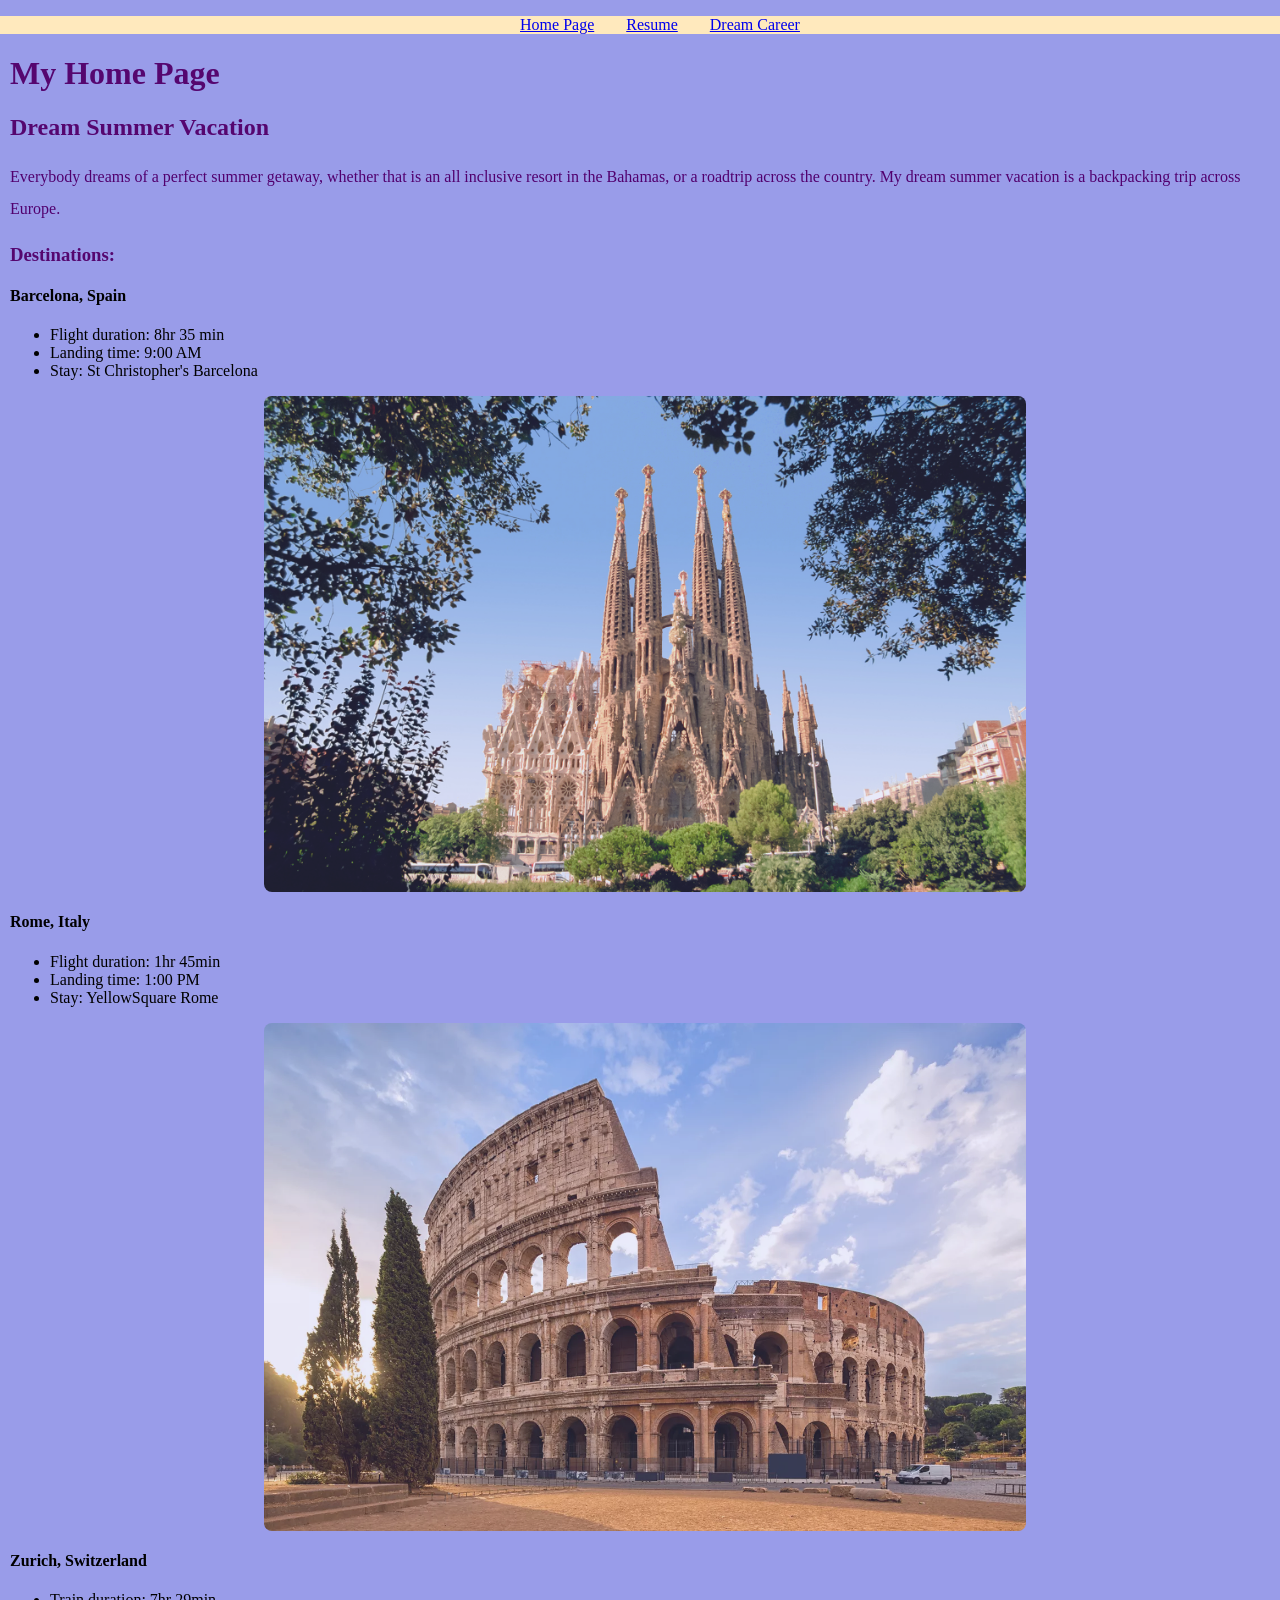
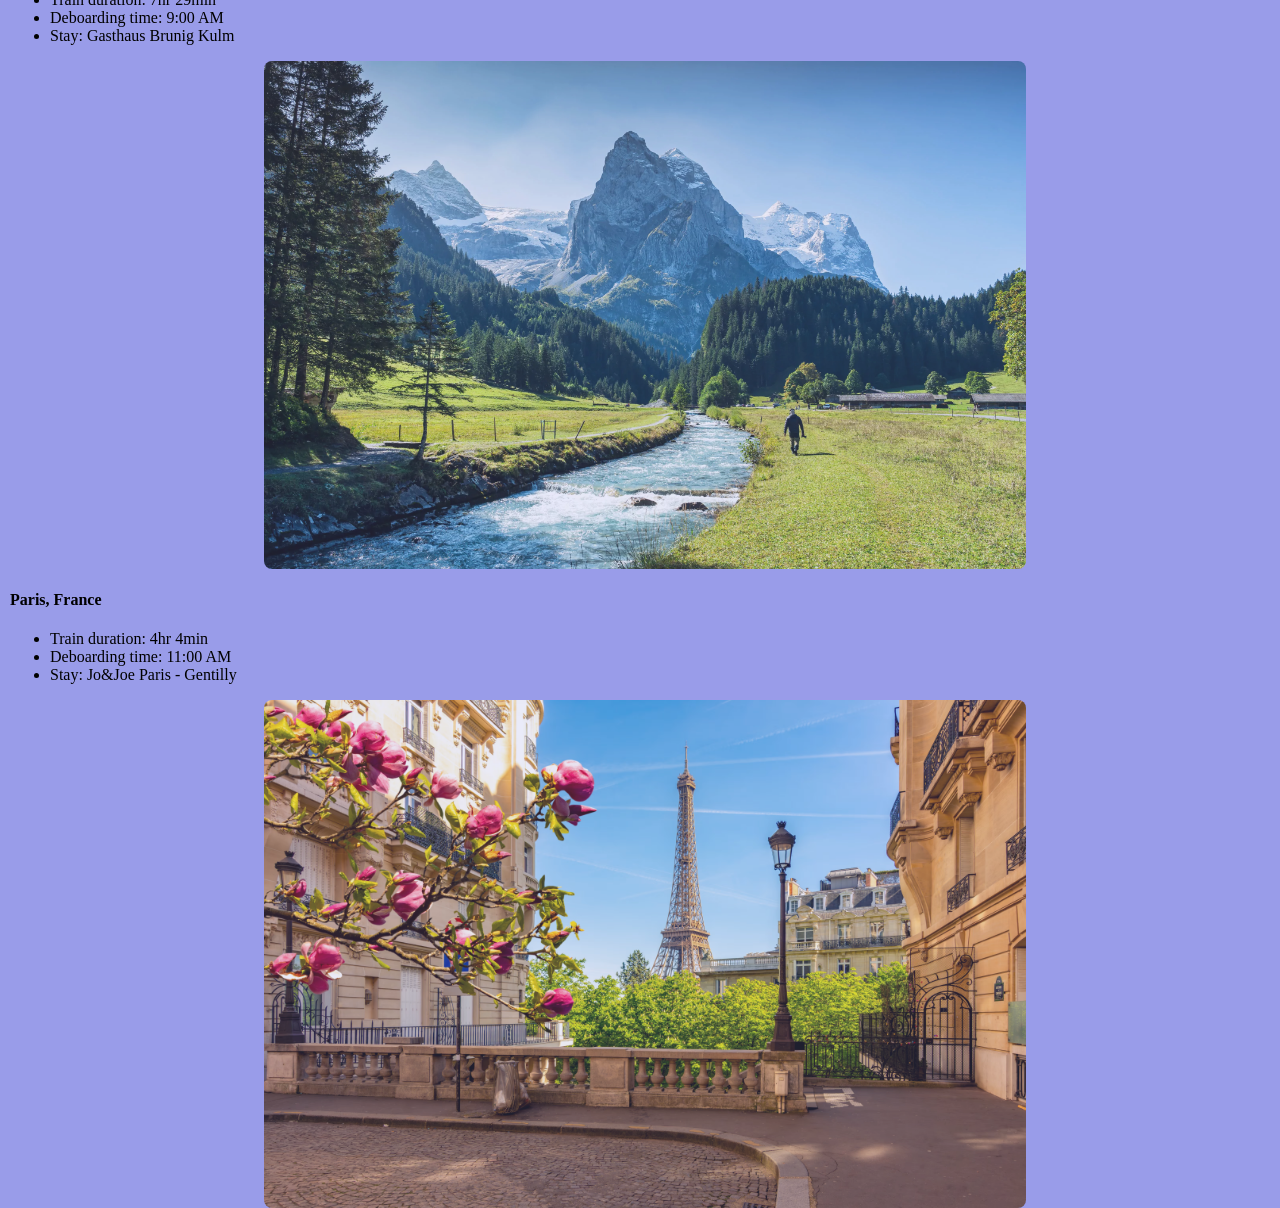
==== index.html @ fe76847e "project2 finished" ====
<!DOCTYPE html>
<html lang="en">
 <head>
   <meta charset="UTF-8">
   <meta name="viewport" content="width=device-width, initial-scale=1.0">
   <title>Home Page</title>
   <link rel="stylesheet" href="css/normalize.css">
   <link rel="stylesheet" href="css/style.css">
 </head>
 <body class="home-page">
  <div class="page-wrapper"></div>
   <header>
     <nav>
       <ul>
         <li><a href="index.html">Home Page</a></li>
         <li><a href="resume.html">Resume</a></li>
         <li><a href="page3.html">Dream Career</a></li>
       </ul>
     </nav>
   </header>


   <h1>My Home Page</h1>
   <h2>Dream Summer Vacation</h2>


   <p>Everybody dreams of a perfect summer getaway, whether that is an all inclusive resort in the Bahamas, or a roadtrip across the country. My dream summer vacation is a backpacking trip across Europe.</p>


   <h3>Destinations:</h3>


   <h4>Barcelona, Spain</h4>
   <ul>
     <li>Flight duration: 8hr 35 min</li>
     <li>Landing time: 9:00 AM</li>
     <li>Stay: St Christopher's Barcelona</li>
   </ul>
   <img src="images/barcelona.jpg" alt="La Sagrada Familia" width="500" height="300">


   <h4>Rome, Italy</h4>
   <ul>
     <li>Flight duration: 1hr 45min</li>
     <li>Landing time: 1:00 PM</li>
     <li>Stay: YellowSquare Rome</li>
   </ul>
   <img src="images/Rome.png" alt="Colloseum" width="500" height="300">


   <h4>Zurich, Switzerland</h4>
   <ul>
     <li>Train duration: 7hr 29min</li>
     <li>Deboarding time: 9:00 AM</li>
     <li>Stay: Gasthaus Brunig Kulm</li>
   </ul>
   <img src="images/switzerland.png" alt="Alps" width="500" height="300">


   <h4>Paris, France</h4>
   <ul>
     <li>Train duration: 4hr 4min</li>
     <li>Deboarding time: 11:00 AM</li>
     <li>Stay: Jo&Joe Paris - Gentilly</li>
   </ul>
   <img src="images/paris.png" alt="Eiffel Tower" width="500" height="300">
 </body>
</html>
---- css/style.css ----
/* Shared Style */

body {
    margin-left: 10px;
}

nav ul {
    margin-left: -10px;
    list-style: none;
    display: flex;
    justify-content: center;
    gap: 2rem;
    background-color: rgb(255, 233, 189);
}

img {
    display: block;
    margin: 0 auto;
}

/* Home Page */

/* Style 1 */
.home-page h1,
.home-page h2,
.home-page h3 {
    color: #55066f;
    font-weight: bold;
}

/* Style 2 */
.home-page p {
    color: rgb(81, 0, 110);
    line-height: 2;
}

/* Style 3 */
.home-page img {
    border-radius: 8px;
    opacity: 0.8;
    width: 60%;
    height: auto;
}

/* Style 4 */
.home-page {
  background-color: #999ce9 !important;
  font-family:'Times New Roman', Times, serif;
}

/* Style 5 */
.home-page main {
    width: 90%;
    max-width: 1200px;
    margin: 0 auto;
    padding: 2rem;
}


/* Career Page */

/* Style 1 */
.career-page h1,
.career-page h2,
.career-page h3 {
    color: #001a83;
    font-weight: bold;
}

/* Style 2 */
.career-page main {
    width: 90%;
    max-width: 1200px;
    margin: 0 auto;
    padding: 2rem;
}

/* Style 3 */
.career-page p {
    color: black;
    line-height: 2;
}

/* Style 4 */
body.career-page {
  max-width: 3000px;
}

/* Style 5 */
.career-page {
    background-color: #93c2ff !important;
    font-family:'Times New Roman', Times, serif;
}

/* Resume Page */

/* Style 1 */
.resume-page h1,
.resume-page h2,
.resume-page h3 {
    color: #963500;
    font-weight: bold;
}

/* Style 2 */
.resume-page main {
    width: 90%;
    max-width: 1200px;
    margin: 0 auto;
    padding: 2rem;
}

/* Style 3 */
.resume-page p {
    color: black;
    line-height: 2;
}

/* Style 4 */
body.resume-page {
  max-width: 3000px;
}

/* Style 5 */
.resume-page {
    background-color: #ffc391 !important;
    font-family:'Times New Roman', Times, serif;
}
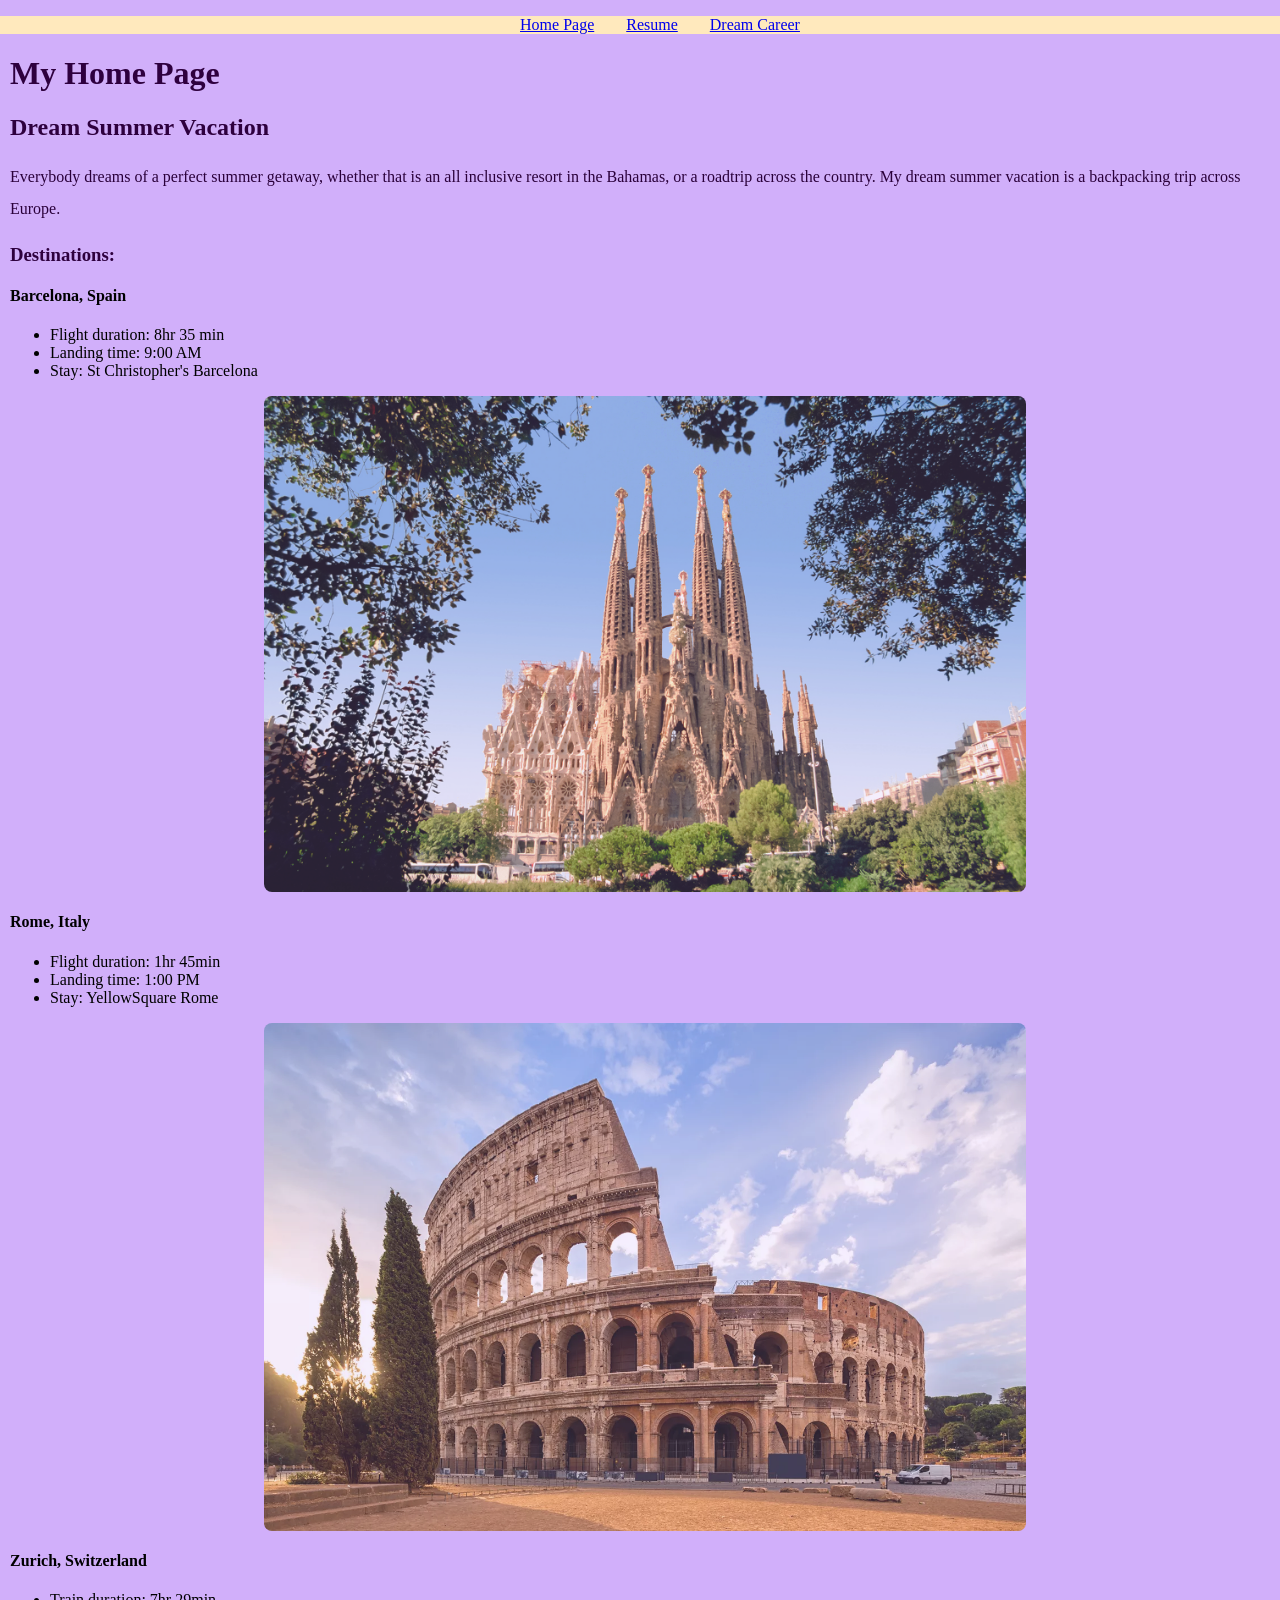
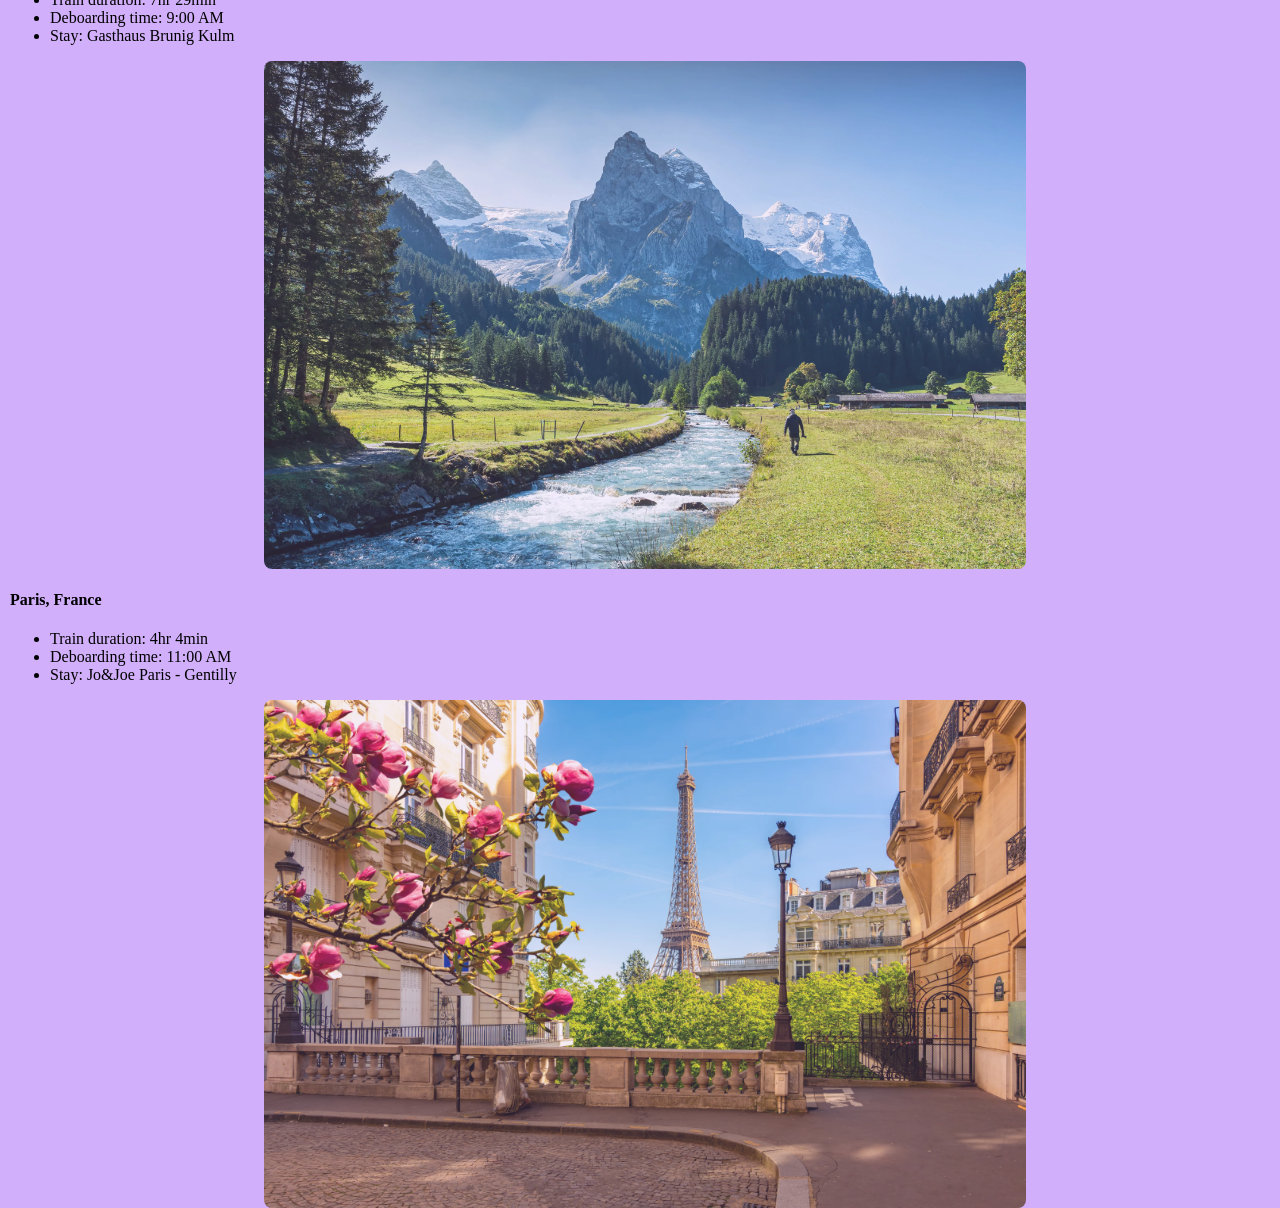
==== commit ac5eb95f: "change closing tags" ====
--- a/index.html
+++ b/index.html
@@ -8,7 +8,7 @@
    <link rel="stylesheet" href="css/style.css">
  </head>
  <body class="home-page">
-  <div class="page-wrapper"></div>
+  <div class="page-wrapper">
    <header>
      <nav>
        <ul>
@@ -64,5 +64,6 @@
      <li>Stay: Jo&Joe Paris - Gentilly</li>
    </ul>
    <img src="images/paris.png" alt="Eiffel Tower" width="500" height="300">
- </body>
+  </div>
+</body>
 </html>
--- a/css/style.css
+++ b/css/style.css
@@ -24,13 +24,13 @@
 .home-page h1,
 .home-page h2,
 .home-page h3 {
-    color: #55066f;
+    color: #2e003e;
     font-weight: bold;
 }
 
 /* Style 2 */
 .home-page p {
-    color: rgb(81, 0, 110);
+    color: rgb(42, 0, 58);
     line-height: 2;
 }
 
@@ -44,7 +44,7 @@
 
 /* Style 4 */
 .home-page {
-  background-color: #999ce9 !important;
+  background-color: #d1affa !important;
   font-family:'Times New Roman', Times, serif;
 }
 
@@ -88,7 +88,7 @@
 
 /* Style 5 */
 .career-page {
-    background-color: #93c2ff !important;
+    background-color: #b6d5ff !important;
     font-family:'Times New Roman', Times, serif;
 }
 
@@ -98,7 +98,7 @@
 .resume-page h1,
 .resume-page h2,
 .resume-page h3 {
-    color: #963500;
+    color: #4f1c00;
     font-weight: bold;
 }
 
@@ -123,6 +123,6 @@
 
 /* Style 5 */
 .resume-page {
-    background-color: #ffc391 !important;
+    background-color: #ffd5b2 !important;
     font-family:'Times New Roman', Times, serif;
 }
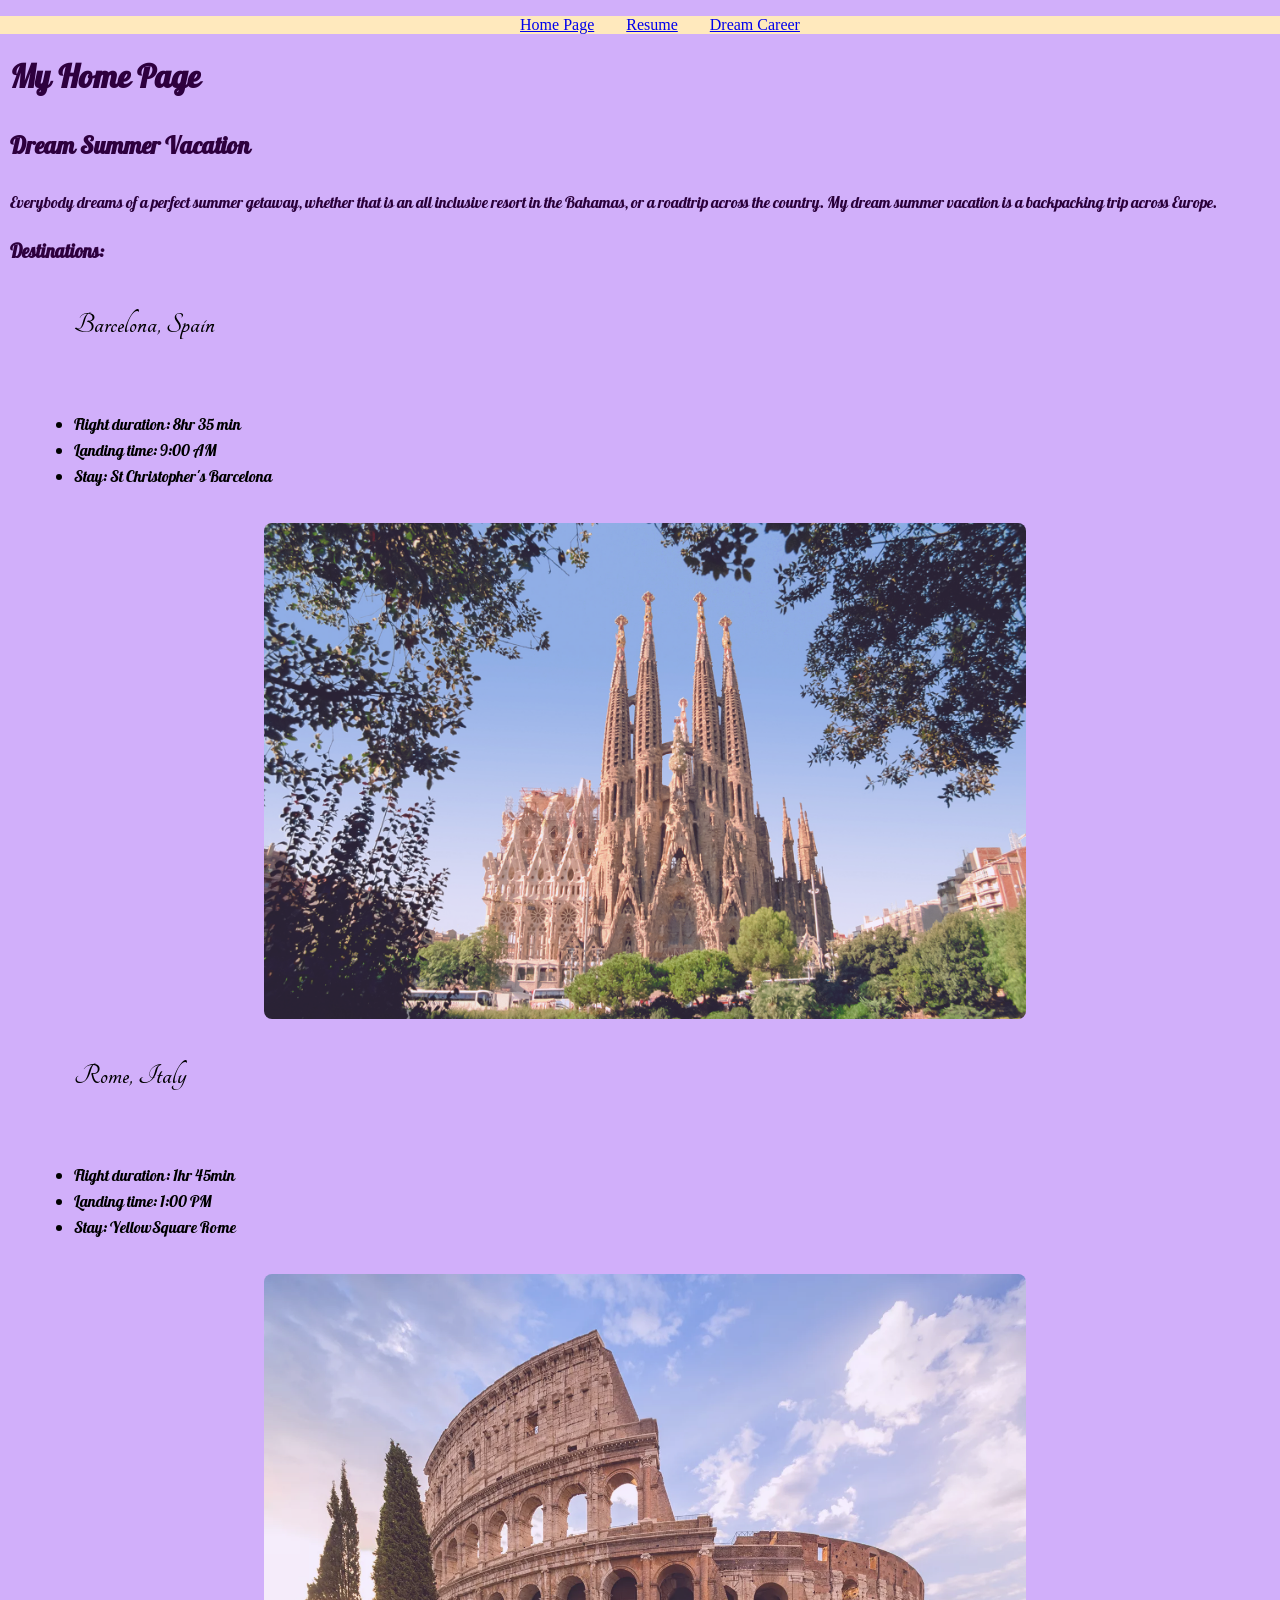
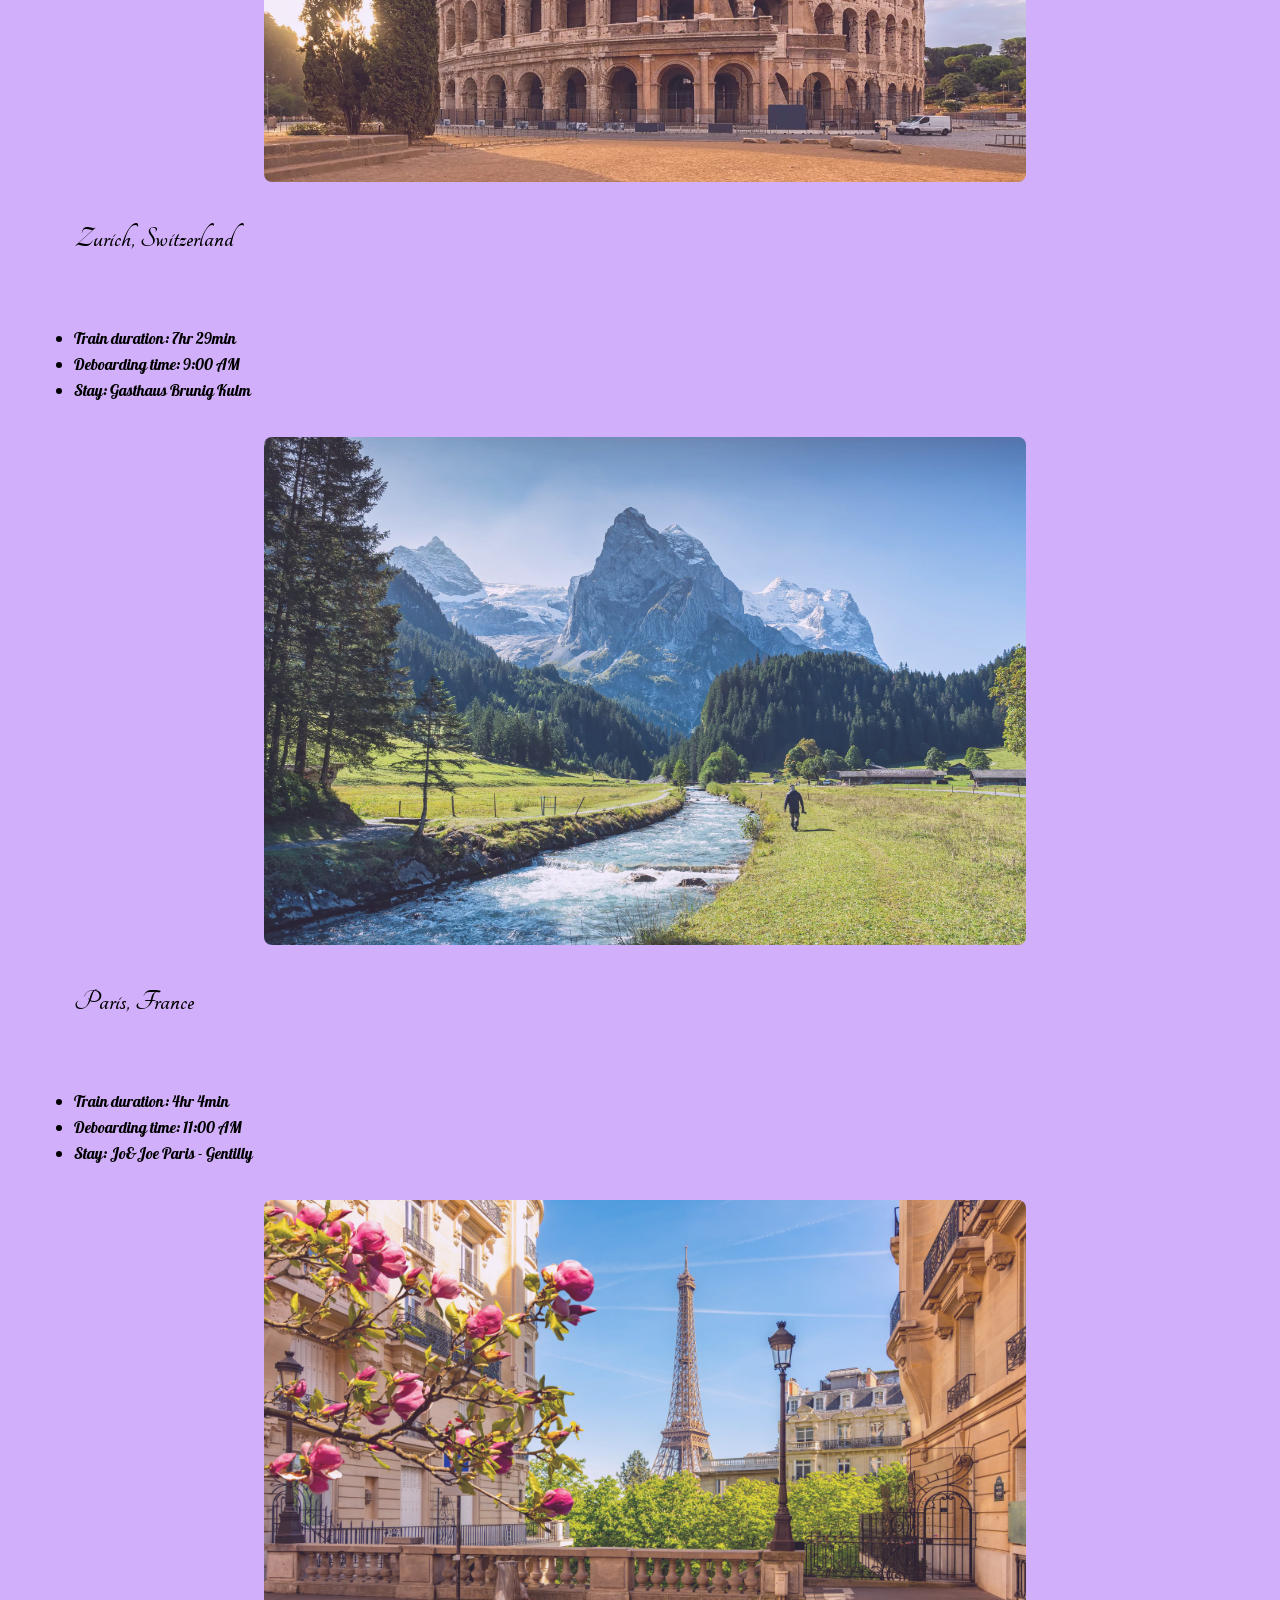
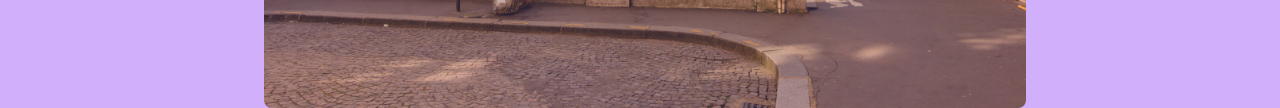
==== commit 07973090: "changes to css" ====
--- a/index.html
+++ b/index.html
@@ -1,12 +1,15 @@
 <!DOCTYPE html>
 <html lang="en">
  <head>
-   <meta charset="UTF-8">
-   <meta name="viewport" content="width=device-width, initial-scale=1.0">
-   <title>Home Page</title>
-   <link rel="stylesheet" href="css/normalize.css">
-   <link rel="stylesheet" href="css/style.css">
- </head>
+<meta charset="UTF-8">
+    <meta name="viewport" content="width=device-width, initial-scale=1.0">
+    <title>Home Page</title>
+    <link rel="stylesheet" href="css/normalize.css">
+    <link rel="stylesheet" href="css/style.css">
+    <link rel="preconnect" href="https://fonts.googleapis.com">
+    <link rel="preconnect" href="https://fonts.gstatic.com" crossorigin>
+<link href="https://fonts.googleapis.com/css2?family=Galada&family=Mukta+Malar:wght@200;300;400;500;600;700;800&family=Tangerine:wght@400;700&display=swap" rel="stylesheet"> 
+</head>
  <body class="home-page">
   <div class="page-wrapper">
    <header>
@@ -31,7 +34,7 @@
 
 
    <h4>Barcelona, Spain</h4>
-   <ul>
+   <ul class = "destinations">
      <li>Flight duration: 8hr 35 min</li>
      <li>Landing time: 9:00 AM</li>
      <li>Stay: St Christopher's Barcelona</li>
@@ -40,7 +43,7 @@
 
 
    <h4>Rome, Italy</h4>
-   <ul>
+   <ul class = "destinations">
      <li>Flight duration: 1hr 45min</li>
      <li>Landing time: 1:00 PM</li>
      <li>Stay: YellowSquare Rome</li>
@@ -49,7 +52,7 @@
 
 
    <h4>Zurich, Switzerland</h4>
-   <ul>
+   <ul class = "destinations">
      <li>Train duration: 7hr 29min</li>
      <li>Deboarding time: 9:00 AM</li>
      <li>Stay: Gasthaus Brunig Kulm</li>
@@ -58,7 +61,7 @@
 
 
    <h4>Paris, France</h4>
-   <ul>
+   <ul class = "destinations">
      <li>Train duration: 4hr 4min</li>
      <li>Deboarding time: 11:00 AM</li>
      <li>Stay: Jo&Joe Paris - Gentilly</li>
--- a/css/style.css
+++ b/css/style.css
@@ -25,12 +25,14 @@
 .home-page h2,
 .home-page h3 {
     color: #2e003e;
+    font-family: "Galada", cursive;
     font-weight: bold;
 }
 
 /* Style 2 */
 .home-page p {
     color: rgb(42, 0, 58);
+    font-family: "Galada", cursive;
     line-height: 2;
 }
 
@@ -49,13 +51,22 @@
 }
 
 /* Style 5 */
-.home-page main {
+.destinations{
+    font-family: "Galada", cursive;
     width: 90%;
     max-width: 1200px;
     margin: 0 auto;
     padding: 2rem;
 }
 
+.home-page h4 {
+  margin-left: 5%;
+  font-family: "Tangerine", cursive;
+  font-size: 30px;
+  font-weight: 700;
+  font-style: normal;
+
+}
 
 /* Career Page */
 
@@ -72,7 +83,7 @@
     width: 90%;
     max-width: 1200px;
     margin: 0 auto;
-    padding: 2rem;
+    padding: 0 2rem 2rem 2rem;
 }
 
 /* Style 3 */
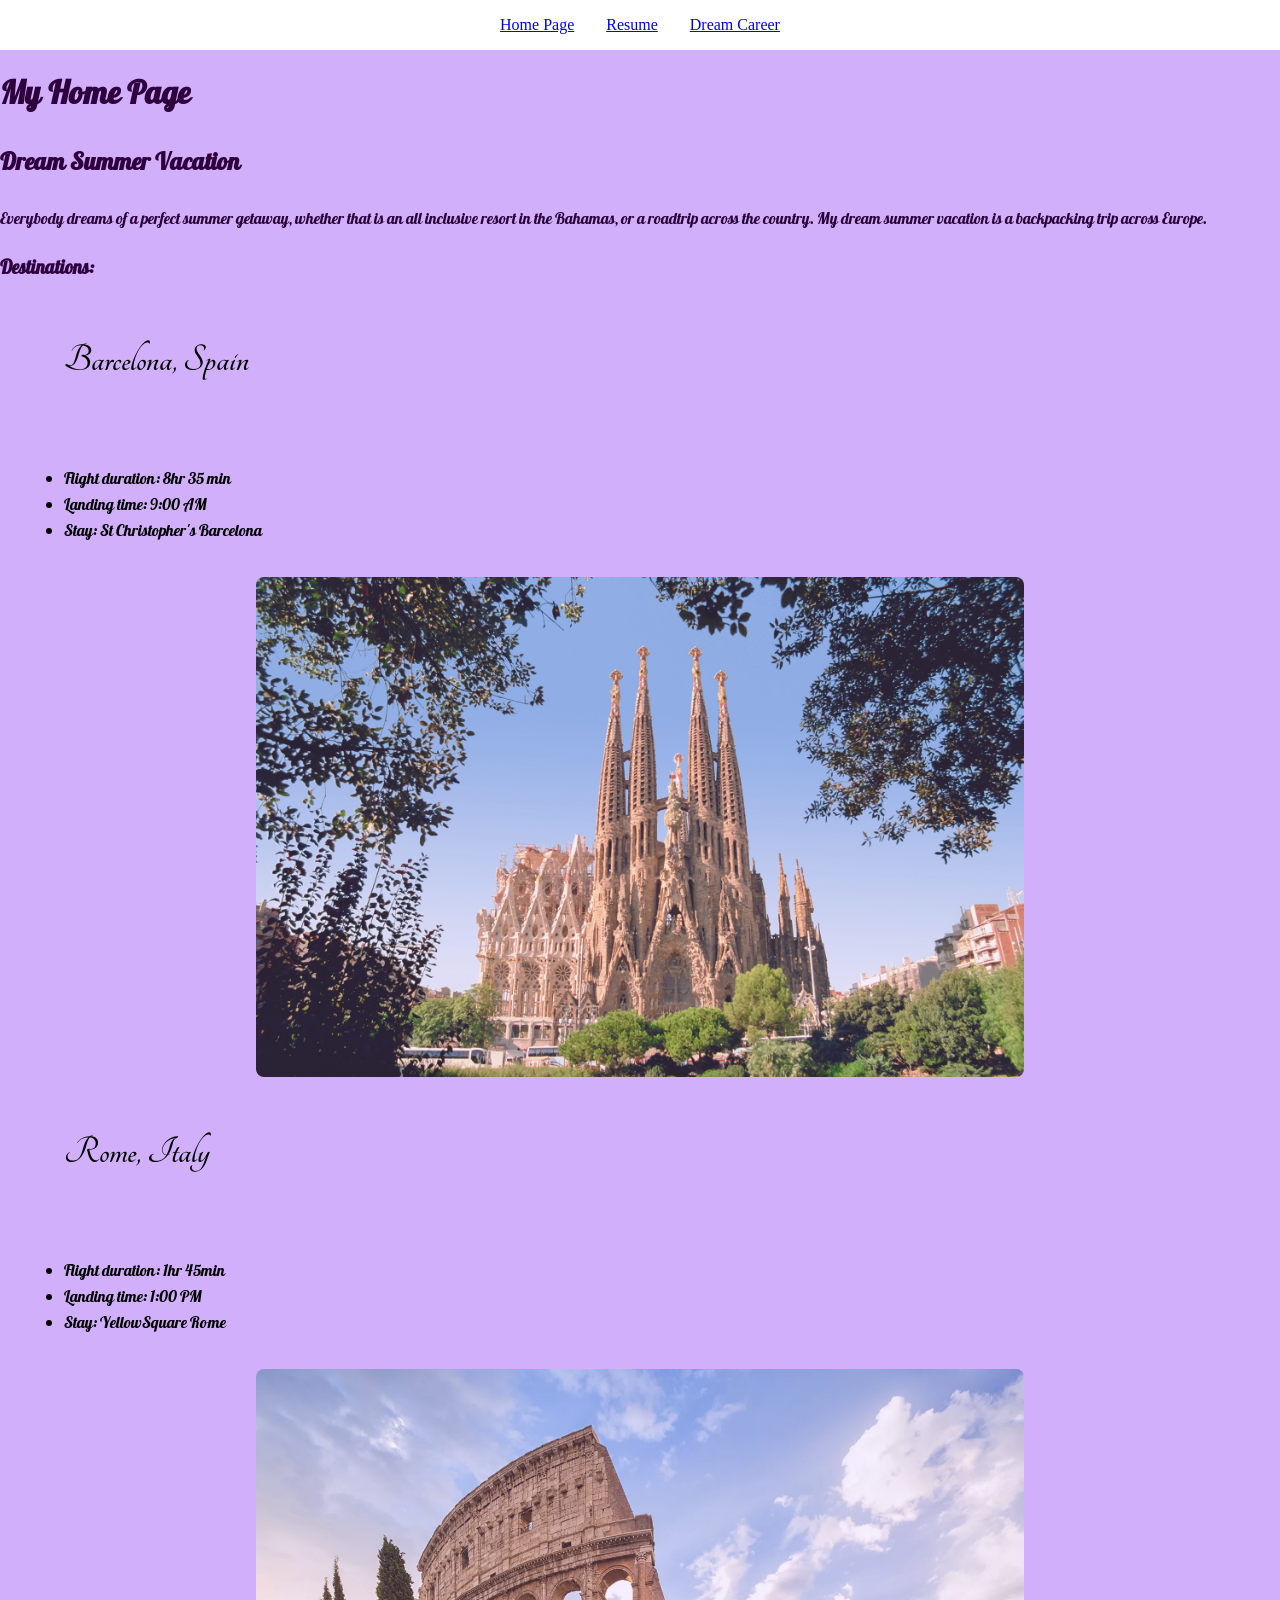
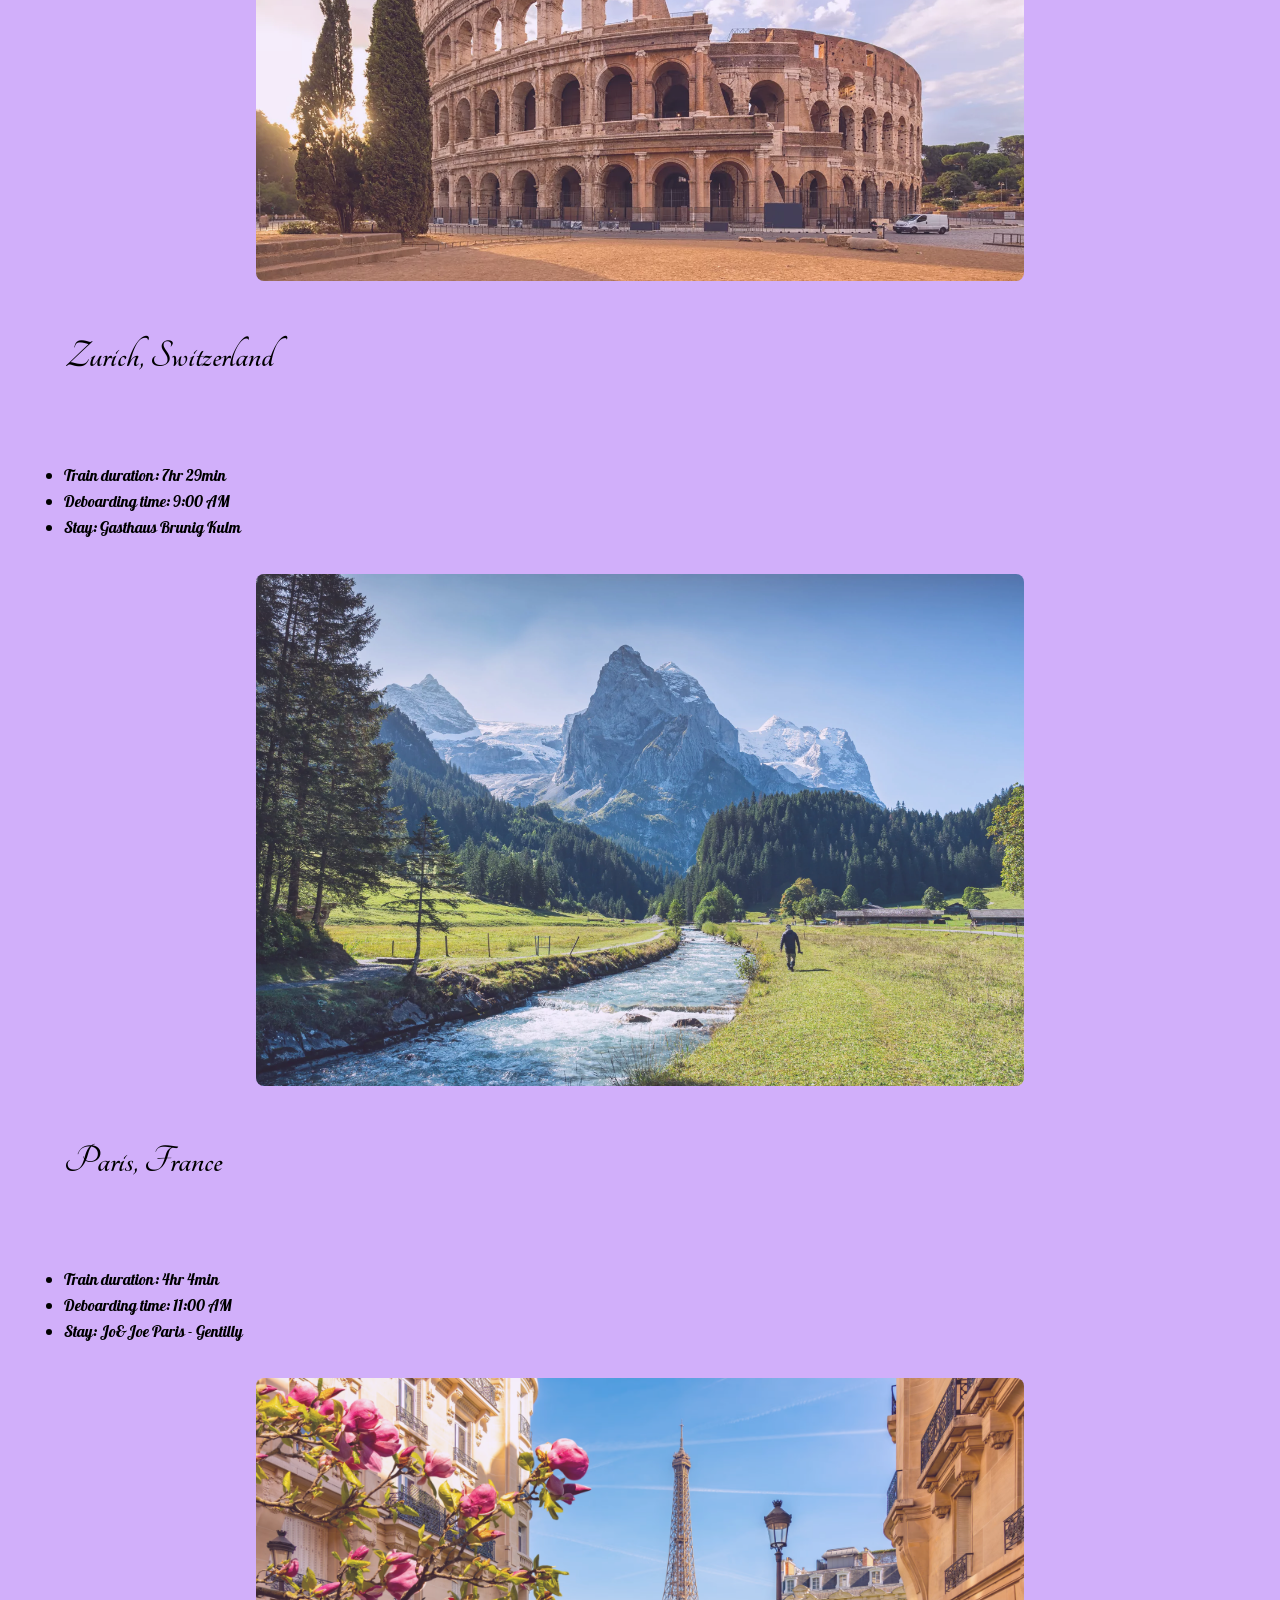
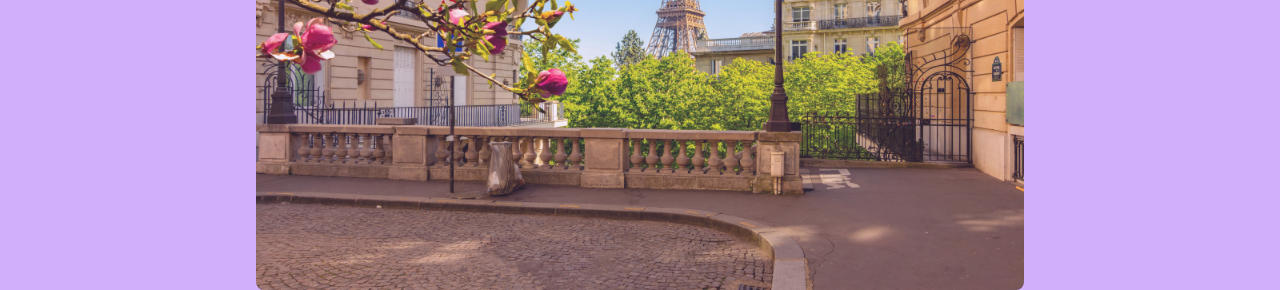
==== commit 7fb0e14e: "two-space indentation + fluid layout" ====
--- a/index.html
+++ b/index.html
@@ -1,72 +1,65 @@
 <!DOCTYPE html>
 <html lang="en">
- <head>
-<meta charset="UTF-8">
-    <meta name="viewport" content="width=device-width, initial-scale=1.0">
-    <title>Home Page</title>
-    <link rel="stylesheet" href="css/normalize.css">
-    <link rel="stylesheet" href="css/style.css">
-    <link rel="preconnect" href="https://fonts.googleapis.com">
-    <link rel="preconnect" href="https://fonts.gstatic.com" crossorigin>
-<link href="https://fonts.googleapis.com/css2?family=Galada&family=Mukta+Malar:wght@200;300;400;500;600;700;800&family=Tangerine:wght@400;700&display=swap" rel="stylesheet"> 
+<head>
+  <meta charset="UTF-8">
+  <meta name="viewport" content="width=device-width, initial-scale=1.0">
+  <title>Home Page</title>
+  <link rel="stylesheet" href="css/normalize.css">
+  <link rel="stylesheet" href="css/style.css">
+  <link rel="preconnect" href="https://fonts.googleapis.com">
+  <link rel="preconnect" href="https://fonts.gstatic.com" crossorigin>
+  <link href="https://fonts.googleapis.com/css2?family=Galada&family=Mukta+Malar:wght@200;300;400;500;600;700;800&family=Tangerine:wght@400;700&display=swap" rel="stylesheet"> 
 </head>
- <body class="home-page">
-  <div class="page-wrapper">
-   <header>
-     <nav>
-       <ul>
-         <li><a href="index.html">Home Page</a></li>
-         <li><a href="resume.html">Resume</a></li>
-         <li><a href="page3.html">Dream Career</a></li>
-       </ul>
-     </nav>
-   </header>
+<body class="home-page">
+  <header>
+    <nav>
+      <ul>
+        <li><a href="index.html">Home Page</a></li>
+        <li><a href="resume.html">Resume</a></li>
+        <li><a href="page3.html">Dream Career</a></li>
+      </ul>
+    </nav>
+  </header>
 
+    <div class="page-wrapper">
+    <h1>My Home Page</h1>
+    <h2>Dream Summer Vacation</h2>
 
-   <h1>My Home Page</h1>
-   <h2>Dream Summer Vacation</h2>
+    <p>Everybody dreams of a perfect summer getaway, whether that is an all inclusive resort in the Bahamas, or a roadtrip across the country. My dream summer vacation is a backpacking trip across Europe.</p>
 
+    <h3>Destinations:</h3>
 
-   <p>Everybody dreams of a perfect summer getaway, whether that is an all inclusive resort in the Bahamas, or a roadtrip across the country. My dream summer vacation is a backpacking trip across Europe.</p>
+    <h4>Barcelona, Spain</h4>
+    <ul class="destinations">
+      <li>Flight duration: 8hr 35 min</li>
+      <li>Landing time: 9:00 AM</li>
+      <li>Stay: St Christopher's Barcelona</li>
+    </ul>
+    <img src="images/barcelona.jpg" alt="La Sagrada Familia" width="500" height="300">
 
+    <h4>Rome, Italy</h4>
+    <ul class="destinations">
+      <li>Flight duration: 1hr 45min</li>
+      <li>Landing time: 1:00 PM</li>
+      <li>Stay: YellowSquare Rome</li>
+    </ul>
+    <img src="images/Rome.png" alt="Colloseum" width="500" height="300">
 
-   <h3>Destinations:</h3>
+    <h4>Zurich, Switzerland</h4>
+    <ul class="destinations">
+      <li>Train duration: 7hr 29min</li>
+      <li>Deboarding time: 9:00 AM</li>
+      <li>Stay: Gasthaus Brunig Kulm</li>
+    </ul>
+    <img src="images/switzerland.png" alt="Alps" width="500" height="300">
 
-
-   <h4>Barcelona, Spain</h4>
-   <ul class = "destinations">
-     <li>Flight duration: 8hr 35 min</li>
-     <li>Landing time: 9:00 AM</li>
-     <li>Stay: St Christopher's Barcelona</li>
-   </ul>
-   <img src="images/barcelona.jpg" alt="La Sagrada Familia" width="500" height="300">
-
-
-   <h4>Rome, Italy</h4>
-   <ul class = "destinations">
-     <li>Flight duration: 1hr 45min</li>
-     <li>Landing time: 1:00 PM</li>
-     <li>Stay: YellowSquare Rome</li>
-   </ul>
-   <img src="images/Rome.png" alt="Colloseum" width="500" height="300">
-
-
-   <h4>Zurich, Switzerland</h4>
-   <ul class = "destinations">
-     <li>Train duration: 7hr 29min</li>
-     <li>Deboarding time: 9:00 AM</li>
-     <li>Stay: Gasthaus Brunig Kulm</li>
-   </ul>
-   <img src="images/switzerland.png" alt="Alps" width="500" height="300">
-
-
-   <h4>Paris, France</h4>
-   <ul class = "destinations">
-     <li>Train duration: 4hr 4min</li>
-     <li>Deboarding time: 11:00 AM</li>
-     <li>Stay: Jo&Joe Paris - Gentilly</li>
-   </ul>
-   <img src="images/paris.png" alt="Eiffel Tower" width="500" height="300">
+    <h4>Paris, France</h4>
+    <ul class="destinations">
+      <li>Train duration: 4hr 4min</li>
+      <li>Deboarding time: 11:00 AM</li>
+      <li>Stay: Jo&Joe Paris - Gentilly</li>
+    </ul>
+    <img src="images/paris.png" alt="Eiffel Tower" width="500" height="300">
   </div>
 </body>
 </html>
--- a/css/style.css
+++ b/css/style.css
@@ -1,139 +1,145 @@
 /* Shared Style */
 
 body {
-    margin-left: 10px;
+  margin: 0;
+  padding: 0;
+}
+
+header {
+  width: 100%;
 }
 
 nav ul {
-    margin-left: -10px;
-    list-style: none;
-    display: flex;
-    justify-content: center;
-    gap: 2rem;
-    background-color: rgb(255, 233, 189);
+  margin: 0;
+  padding: 1rem 0;
+  list-style: none;
+  display: flex;
+  justify-content: center;
+  gap: 2rem;
+  background-color: rgb(255, 255, 255);
 }
 
 img {
-    display: block;
-    margin: 0 auto;
+  display: block;
+  margin: 0 auto;
 }
 
-/* Home Page */
+/* Home Page -- Fluid Layout using percentages */
 
 /* Style 1 */
 .home-page h1,
 .home-page h2,
 .home-page h3 {
-    color: #2e003e;
-    font-family: "Galada", cursive;
-    font-weight: bold;
+  color: #2e003e;
+  font-family: "Galada", cursive;
+  font-weight: bold;
 }
 
 /* Style 2 */
 .home-page p {
-    color: rgb(42, 0, 58);
-    font-family: "Galada", cursive;
-    line-height: 2;
+  color: rgb(42, 0, 58);
+  font-family: "Galada", cursive;
+  line-height: 2;
 }
 
 /* Style 3 */
 .home-page img {
-    border-radius: 8px;
-    opacity: 0.8;
-    width: 60%;
-    height: auto;
+  border-radius: 8px;
+  opacity: 0.8;
+  width: 60%;
+  height: auto;
 }
 
 /* Style 4 */
 .home-page {
   background-color: #d1affa !important;
-  font-family:'Times New Roman', Times, serif;
+  font-family: 'Times New Roman', Times, serif;
 }
 
 /* Style 5 */
-.destinations{
-    font-family: "Galada", cursive;
-    width: 90%;
-    max-width: 1200px;
-    margin: 0 auto;
-    padding: 2rem;
+.destinations {
+  font-family: "Galada", cursive;
+  width: 90%;
+  margin: 0 auto;
+  padding: 2rem;
 }
 
 .home-page h4 {
   margin-left: 5%;
   font-family: "Tangerine", cursive;
-  font-size: 30px;
+  font-size: 40px;
   font-weight: 700;
   font-style: normal;
-
 }
 
-/* Career Page */
+/* ==========================================
+   Career Page (Fixed Layout using pixels)
+   ========================================== */
 
 /* Style 1 */
 .career-page h1,
 .career-page h2,
 .career-page h3 {
-    color: #001a83;
-    font-weight: bold;
+  color: #001a83;
+  font-weight: bold;
 }
 
 /* Style 2 */
-.career-page main {
-    width: 90%;
-    max-width: 1200px;
-    margin: 0 auto;
-    padding: 0 2rem 2rem 2rem;
+.career-page .page-wrapper {
+  width: 960px;
+  margin: 0 auto;
+  padding: 0 20px 20px 20px;
 }
 
 /* Style 3 */
 .career-page p {
-    color: black;
-    line-height: 2;
+  color: black;
+  line-height: 2;
 }
 
-/* Style 4 */
+/* Style 4 (Removed fixed width from body so header can span full screen) */
 body.career-page {
-  max-width: 3000px;
+  /* Empty or used for background color only */
 }
 
 /* Style 5 */
 .career-page {
-    background-color: #b6d5ff !important;
-    font-family:'Times New Roman', Times, serif;
+  background-color: #b6d5ff !important;
+  font-family: 'Times New Roman', Times, serif;
 }
 
-/* Resume Page */
+/* ==========================================
+   Resume Page (Fixed Layout using pixels)
+   ========================================== */
 
 /* Style 1 */
 .resume-page h1,
 .resume-page h2,
 .resume-page h3 {
-    color: #4f1c00;
-    font-weight: bold;
+  color: #4f1c00;
+  font-weight: bold;
 }
 
 /* Style 2 */
-.resume-page main {
-    width: 90%;
-    max-width: 1200px;
-    margin: 0 auto;
-    padding: 2rem;
+.resume-page .page-wrapper {
+  width: 960px;
+  margin: 0 auto;
+  padding: 20px;
 }
 
 /* Style 3 */
 .resume-page p {
-    color: black;
-    line-height: 2;
+  color: black;
+  line-height: 2;
 }
 
-/* Style 4 */
+/* Style 4 (Removed fixed width from body) */
 body.resume-page {
-  max-width: 3000px;
+  /* Empty or used for background color only */
 }
 
 /* Style 5 */
 .resume-page {
-    background-color: #ffd5b2 !important;
-    font-family:'Times New Roman', Times, serif;
+  background-color: #ffd5b2 !important;
+  font-family: 'Times New Roman', Times, serif;
 }
